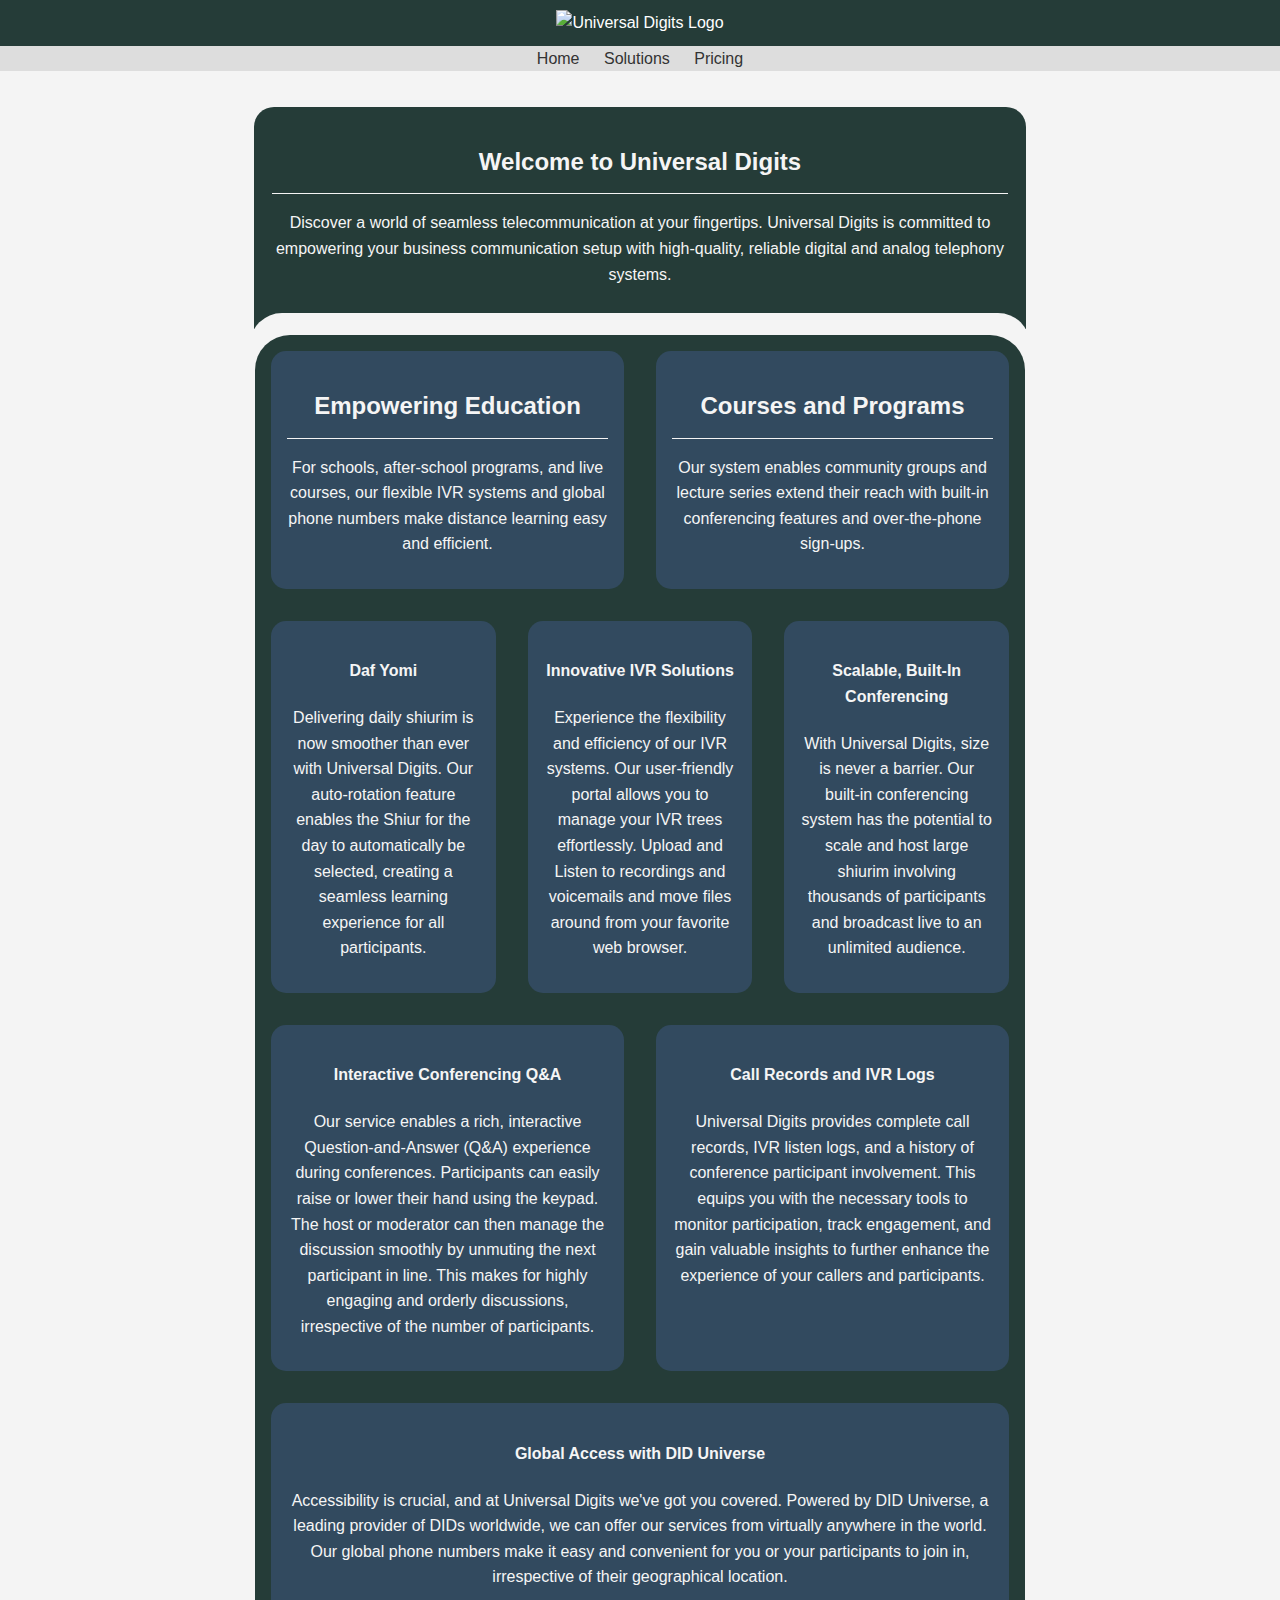
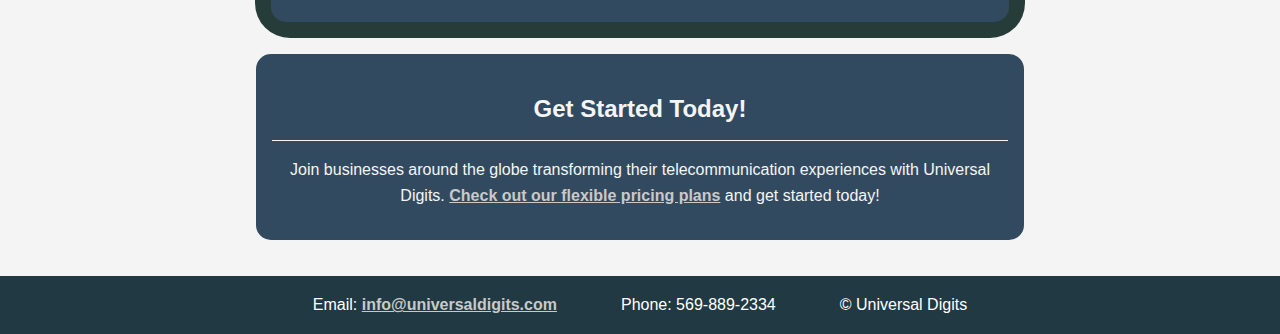
==== index.html @ 63ac1475 "first commit" ====
<!DOCTYPE html>
<html lang="en">
<head>
  <meta charset="UTF-8">
  <meta name="viewport" content="width=device-width, initial-scale=1">
  <title>Universal Digits</title>
  <!-- Your CSS Styles Here -->

  <link rel="stylesheet" href="styles.css"/>
</head>
<body>

<header>
  <img src="https://s3.us-east-2.amazonaws.com/www.arontel.com/ud-color-logo-no-background.png"
       alt="Universal Digits Logo" height="100">
</header>

<nav>

  <a href="index.html">Home</a>
  <a href="About.html">Solutions</a>
  <a href="Pricing.html">Pricing</a>
</nav>
<main>
  <div class="card2 card-bottom-border-inverse">
    <h2>Welcome to Universal Digits</h2>
    <p>Discover a world of seamless telecommunication at your fingertips. Universal Digits is committed to empowering
      your business communication setup with high-quality, reliable digital and analog telephony systems.</p>
  </div>

  <div class="card-rows">
    <!-- 1st Row - 2 Cards -->
    <div class="row">
      <div class="card2">
        <h2>Empowering Education</h2>
        <p>For schools, after-school programs, and live courses, our flexible IVR systems and global phone numbers make
          distance learning easy and efficient.</p>
      </div>
      <div class="card2">
        <h2>Courses and Programs</h2>
        <p>Our system enables community groups and lecture series extend their reach with built-in conferencing features
          and over-the-phone sign-ups.</p>
      </div>
    </div>
    <!-- 2nd Row - 3 Cards -->
    <div class="row">
      <div class="card2">
        <h4>Daf Yomi</h4>
        <p>Delivering daily shiurim is now smoother than ever with
          Universal Digits. Our auto-rotation feature enables the Shiur for the day to automatically
          be selected, creating a seamless learning experience for all participants.</p>
      </div>

      <div class="card2">
        <h4>Innovative IVR Solutions</h4>
        <p>Experience the flexibility and efficiency of our IVR systems. Our user-friendly portal allows you to manage your
          IVR trees effortlessly. Upload and Listen to recordings and voicemails and move files around from your favorite web browser.</p>
      </div>

      <div class="card2">
        <h4>Scalable, Built-In Conferencing</h4>
        <p>With Universal Digits, size is never a barrier. Our built-in conferencing system has the potential to scale and host large shiurim involving thousands
          of participants and broadcast live to an unlimited audience.</p>
      </div>

    </div>

    <div class="row">
      <div class="card2">
        <h4>Interactive Conferencing Q&A</h4>
        <p>Our service enables a rich, interactive Question-and-Answer (Q&A) experience during conferences. Participants can easily raise or lower their hand using the keypad. The host or moderator can then manage the discussion smoothly by unmuting the next participant in line. This makes for highly engaging and orderly discussions, irrespective of the number of participants.</p>
      </div>

      <div class="card2">
        <h4>Call Records and IVR Logs</h4>
        <p>Universal Digits provides complete call records, IVR listen logs, and a history of conference participant involvement. This equips you with the necessary tools to monitor participation, track engagement, and gain valuable insights to further enhance the experience of your callers and participants.</p>
      </div>
    </div>

    <div class="row">
      <div class="card2">
        <h4>Global Access with DID Universe</h4>
        <p>Accessibility is crucial, and at Universal Digits we've got you covered. Powered by DID Universe, a leading provider of DIDs worldwide, we can offer our services from virtually anywhere in the world. Our global phone numbers make it easy and convenient for you or your participants to join in, irrespective of their geographical location.</p>
      </div>
    </div>

  </div>


  <div class="card2">
    <h2>Get Started Today!</h2>
    <p>Join businesses around the globe transforming their telecommunication experiences with Universal Digits. <a
        href="Pricing.html">Check out our flexible pricing plans</a> and get started today!</p>
  </div>

</main>
<footer>
  <p>Email: <span id="heml"></span></p>
  <p>Phone: <span id="phone"></span></p>
  <p>&copy; Universal Digits</p>
  <script src="contact.js"></script>
</footer>
</body>
</html>
---- styles.css ----
body {
    font-family: Arial, sans-serif;
    line-height: 1.6;
    background: #f4f4f4;
    color: #333;
    margin: 0;
    padding: 0;
    position: relative;
    display: flex;
    flex-grow: 1;
    flex-direction: column;
    align-items: center;
    width: 100%;
    min-height: 100dvh;
}


main {
    display: flex;
    flex-direction: column;
    align-items: center;
}

header {
    background: #253c38;
    color: #fff;
    padding: 10px 0;
    text-align: center;
    width: 100%;
}

nav {
    background: #ddd;
    padding: 0 20px;
    overflow: auto;
    width: 100%;
    text-align: center;
}

nav a {
    color: #333;
    text-decoration: none;
    margin: 0 10px;
}

main {
    padding: 20px;
    max-width: 800px;
    flex: 1;
    width: 90%;
}

main, section {
    text-align: center;
    flex: 1
}

h1, h2, h3 {
    color: #333;
}

ul {
    list-style-type: none;
    padding: 0;
}

section {
    background: #fff;
    padding: 20px;
    border-radius: 10px;
    box-shadow: 1px 1px 3px rgba(0, 0, 0, 0.1);
    @media (min-width: 600px) {
        min-width: 500px;
    }
}

main section:last-child {
    /*margin-bottom: 60px;*/
}

footer {
    text-align: center;
    /*padding: 10px;*/
    background: #213942;
    color: #fff;
    position: relative;
    width: 100%;
    bottom: 0;
    left: 0;
    right: 0;
    display: flex;
    justify-content: center;
    align-items: center;
    flex-wrap: wrap;
}

footer p {
    margin-right: 2rem;
    margin-left: 2rem;
}


.card {
    background-color: #304252;
    border-radius: 15px;
    padding: 1em;
    margin: 1em 0;
    color: #f5f5f5;
}

.card h3, .card h2 {
    border-bottom: 1px solid #f4f4f4;
    padding-bottom: .5em;
    margin-bottom: .5em;
    color: #f5f5f5;
}

.card a, .card2 a, #heml a {
    color: #c9c9c9;
    font-weight: bolder;
}


.row {
    display: flex;
    justify-content: space-between;
    flex-wrap: wrap;
}

.card2 {
    background-color: #324A5F;
    border-radius: 15px;
    padding: 1em;
    color: #f5f5f5;
    margin: 1em;
    flex: 1 1;
}

@media screen and (max-width: 600px) {
    .card2 {
        flex: 1;
    }
}


.card-rows {
    font-family: Arial, sans-serif;
    line-height: 1.6;
    background-color: #253c38;
    color: white;
    margin-right: 15px;
    margin-left: 15px;
    /*padding: 0;*/
    display: flex;
    flex-wrap: wrap;
    justify-content: space-between;
    border-radius: 35px;
}

.card2 h2 {
    border-bottom: 1px solid #f4f4f4;
    padding-bottom: .5em;
    margin-bottom: .5em;
    color: #f5f5f5;
}


.card-bottom-border-inverse {
    position: relative;
    background-color: #324A5F;
    padding: 1em;
    color: #f5f5f5;
    margin: 1em;
}

.card-bottom-border-inverse {
    background: transparent;
}

.card-bottom-border-inverse::after {
    content: "";
    position: absolute;
    height: 70px;
    bottom: -4rem;
    left: -6px;
    right: -6px;
    background: #f4f4f4;
    border-radius: 2rem;
    z-index: -1;
    /*transform: matrix(20);*/
}

.card-bottom-border-inverse::before {
    content: "";
    position: absolute;
    top: 0;
    bottom: -10px;
    left: -2px;
    right: -2px;
    background: #253c38;
    border-radius: 20px 20px 0 0;
    z-index: -2;
}
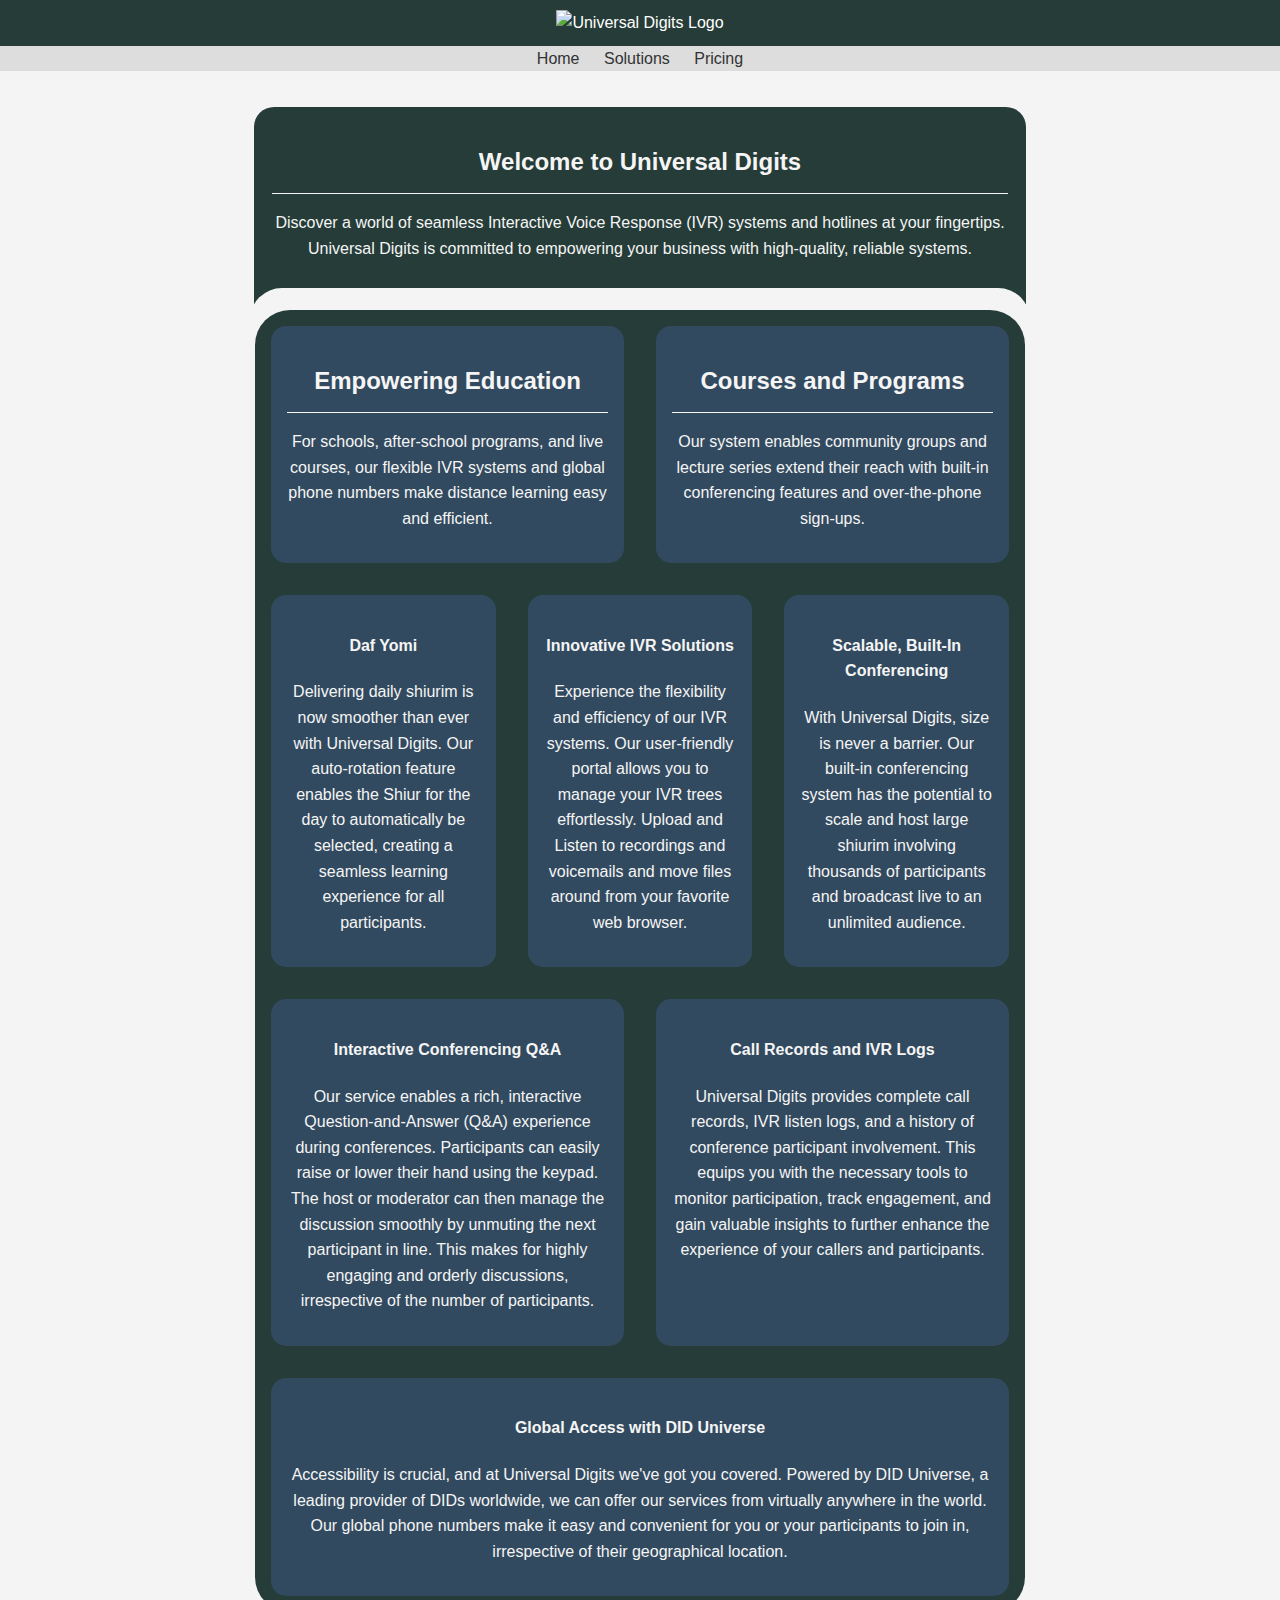
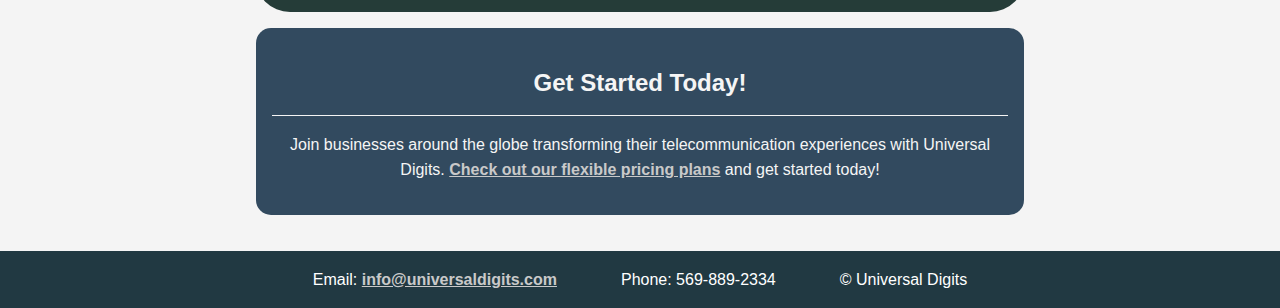
==== commit 6433601c: "Update introductory text on homepage." ====
--- a/index.html
+++ b/index.html
@@ -24,8 +24,7 @@
 <main>
   <div class="card2 card-bottom-border-inverse">
     <h2>Welcome to Universal Digits</h2>
-    <p>Discover a world of seamless telecommunication at your fingertips. Universal Digits is committed to empowering
-      your business communication setup with high-quality, reliable digital and analog telephony systems.</p>
+    <p>Discover a world of seamless Interactive Voice Response (IVR) systems and hotlines at your fingertips. Universal Digits is committed to empowering your business with high-quality, reliable systems.</p>
   </div>
 
   <div class="card-rows">
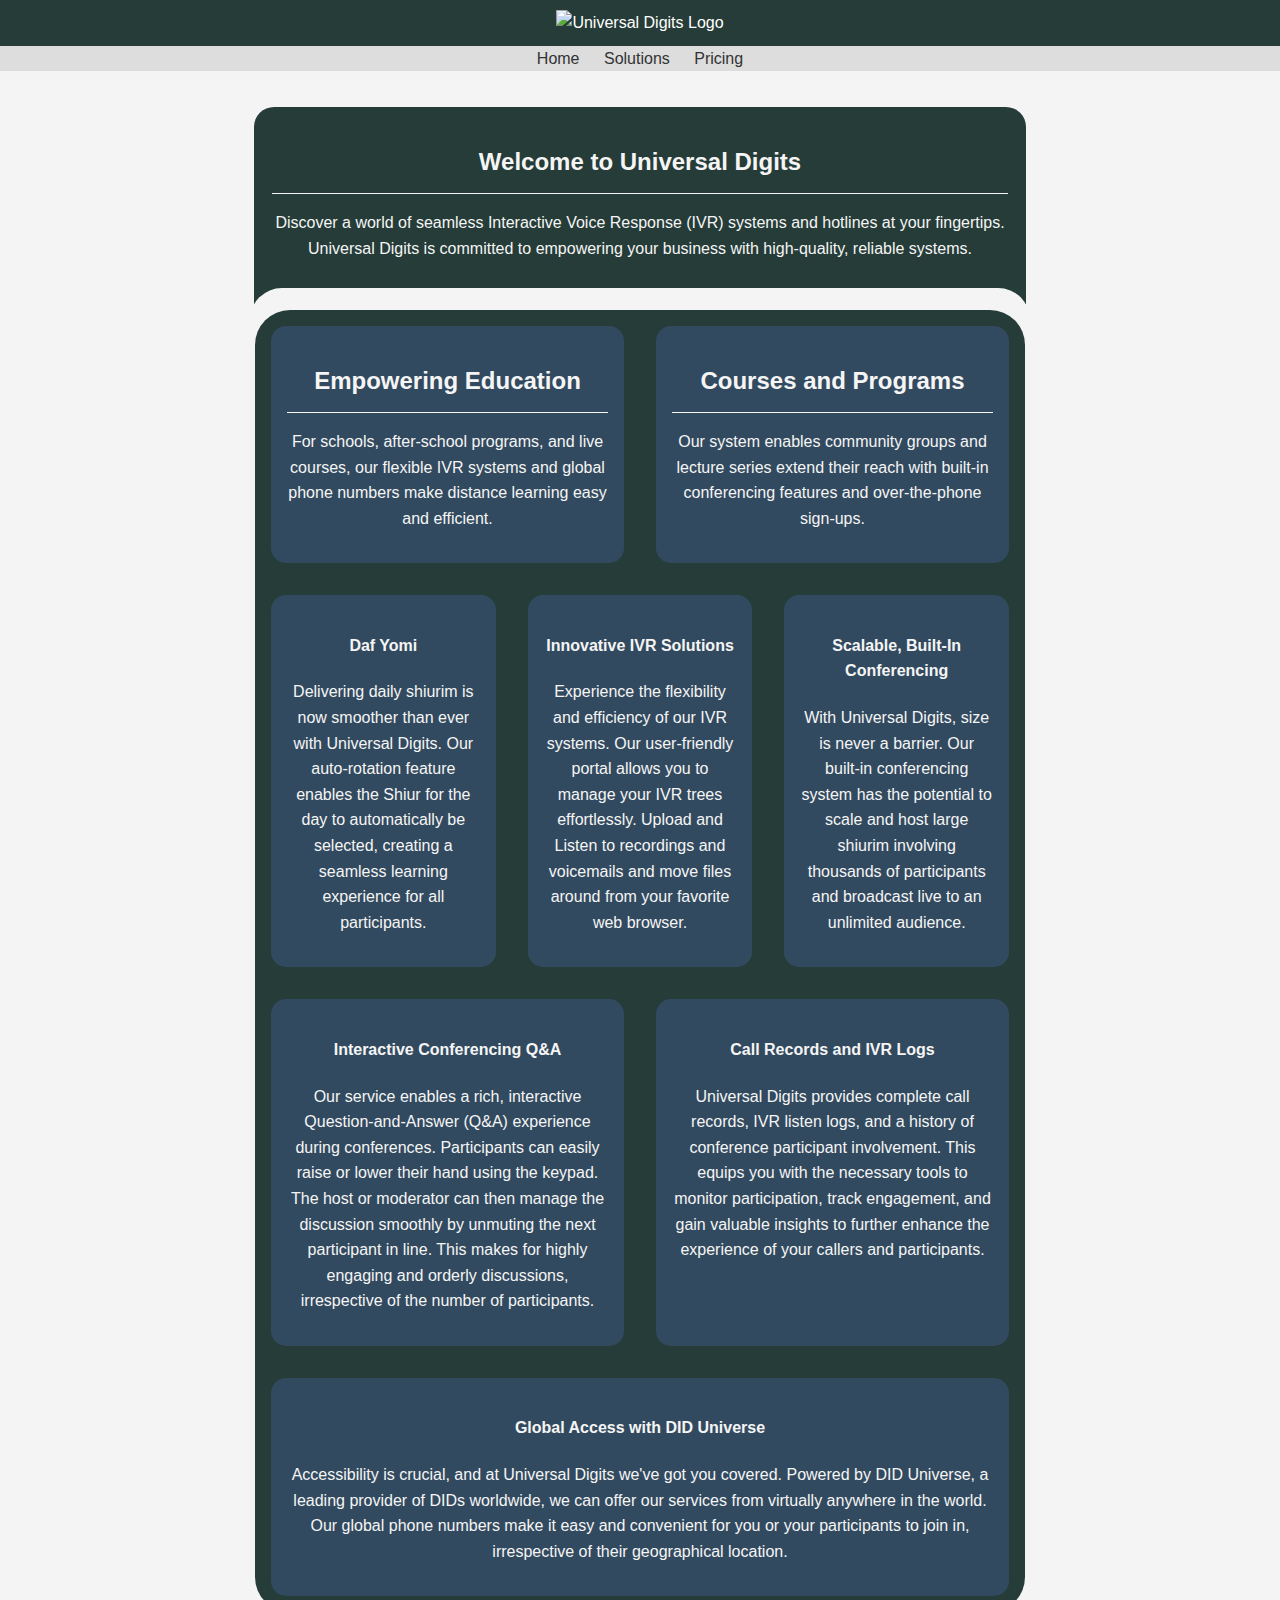
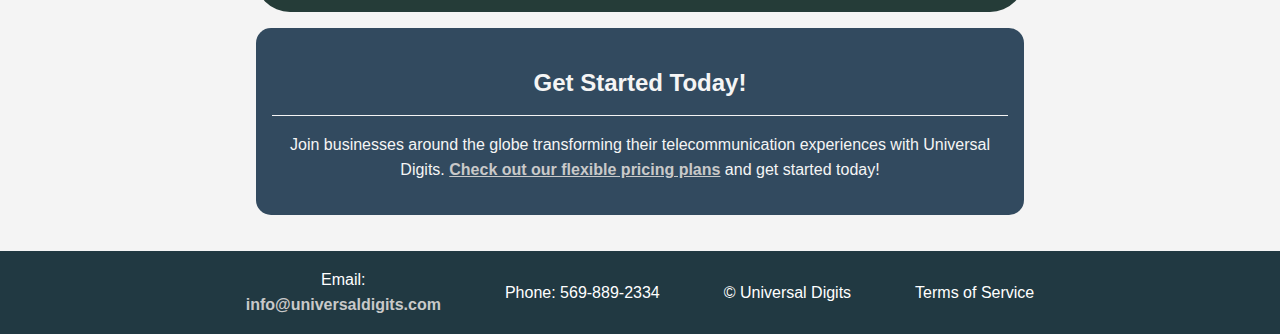
==== commit 3668f08c: "Added terms of service" ====
--- a/index.html
+++ b/index.html
@@ -97,6 +97,9 @@
   <p>Email: <span id="heml"></span></p>
   <p>Phone: <span id="phone"></span></p>
   <p>&copy; Universal Digits</p>
+  <p>
+    <a href="/terms-and-conditions.html" target="_blank">Terms of Service</a>
+  </p>
   <script src="contact.js"></script>
 </footer>
 </body>
--- a/styles.css
+++ b/styles.css
@@ -78,7 +78,11 @@
     /*margin-bottom: 60px;*/
 }
 
-footer {
+footer a {
+    text-decoration: none;
+}
+
+footer, footer a {
     text-align: center;
     /*padding: 10px;*/
     background: #213942;
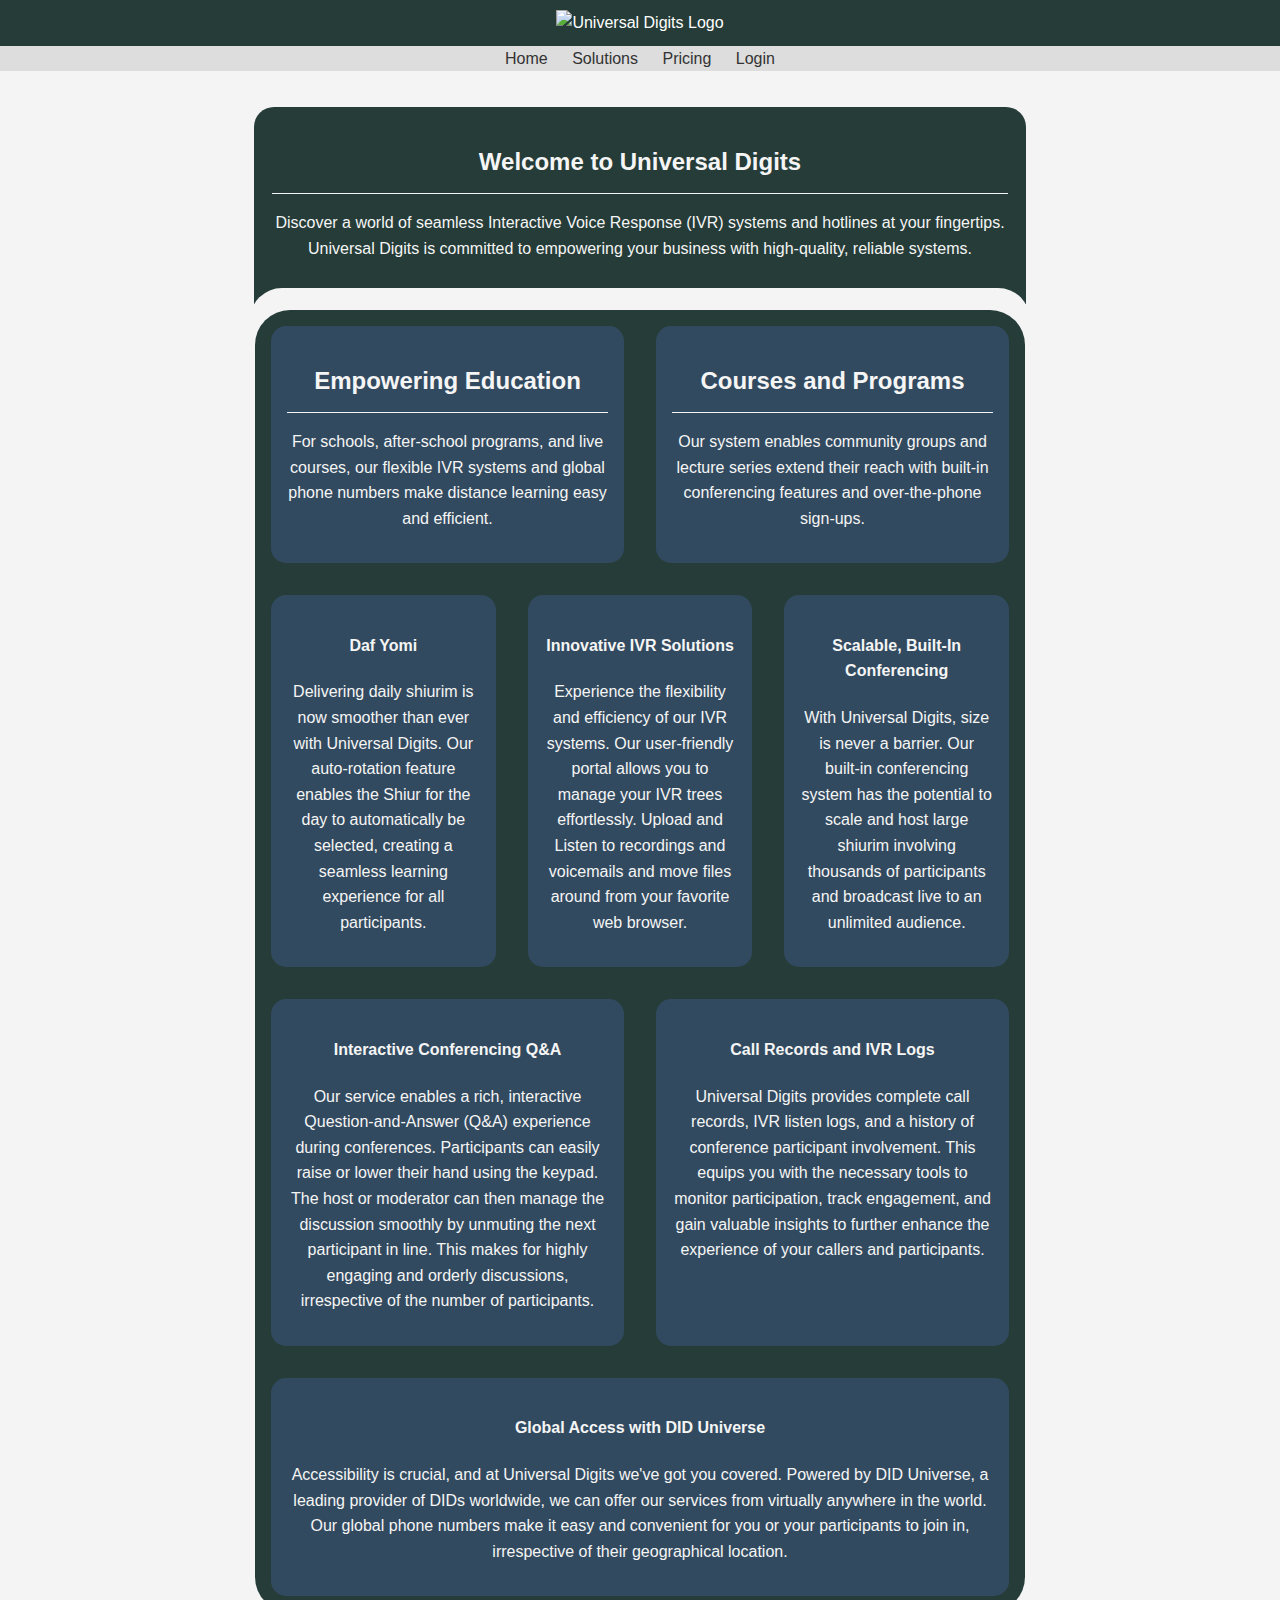
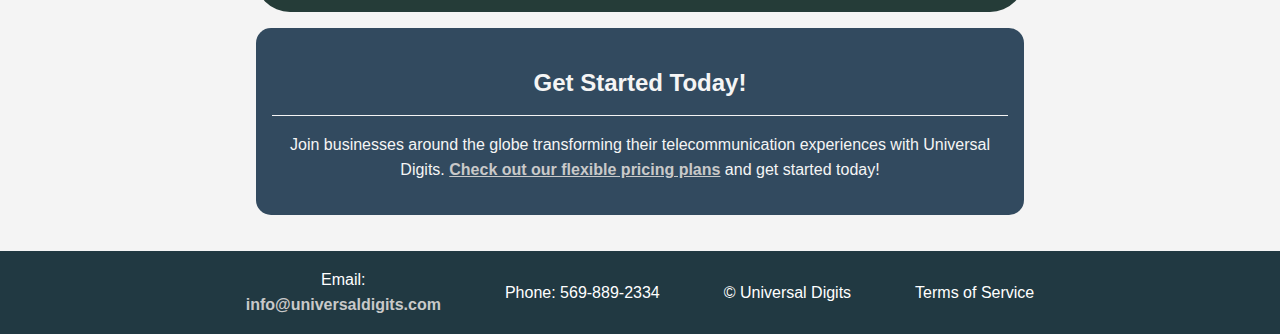
==== commit 8d346aa5: "Added login link" ====
--- a/index.html
+++ b/index.html
@@ -20,6 +20,7 @@
   <a href="index.html">Home</a>
   <a href="About.html">Solutions</a>
   <a href="Pricing.html">Pricing</a>
+  <a id="a-login" target="_blank">Login</a>
 </nav>
 <main>
   <div class="card2 card-bottom-border-inverse">
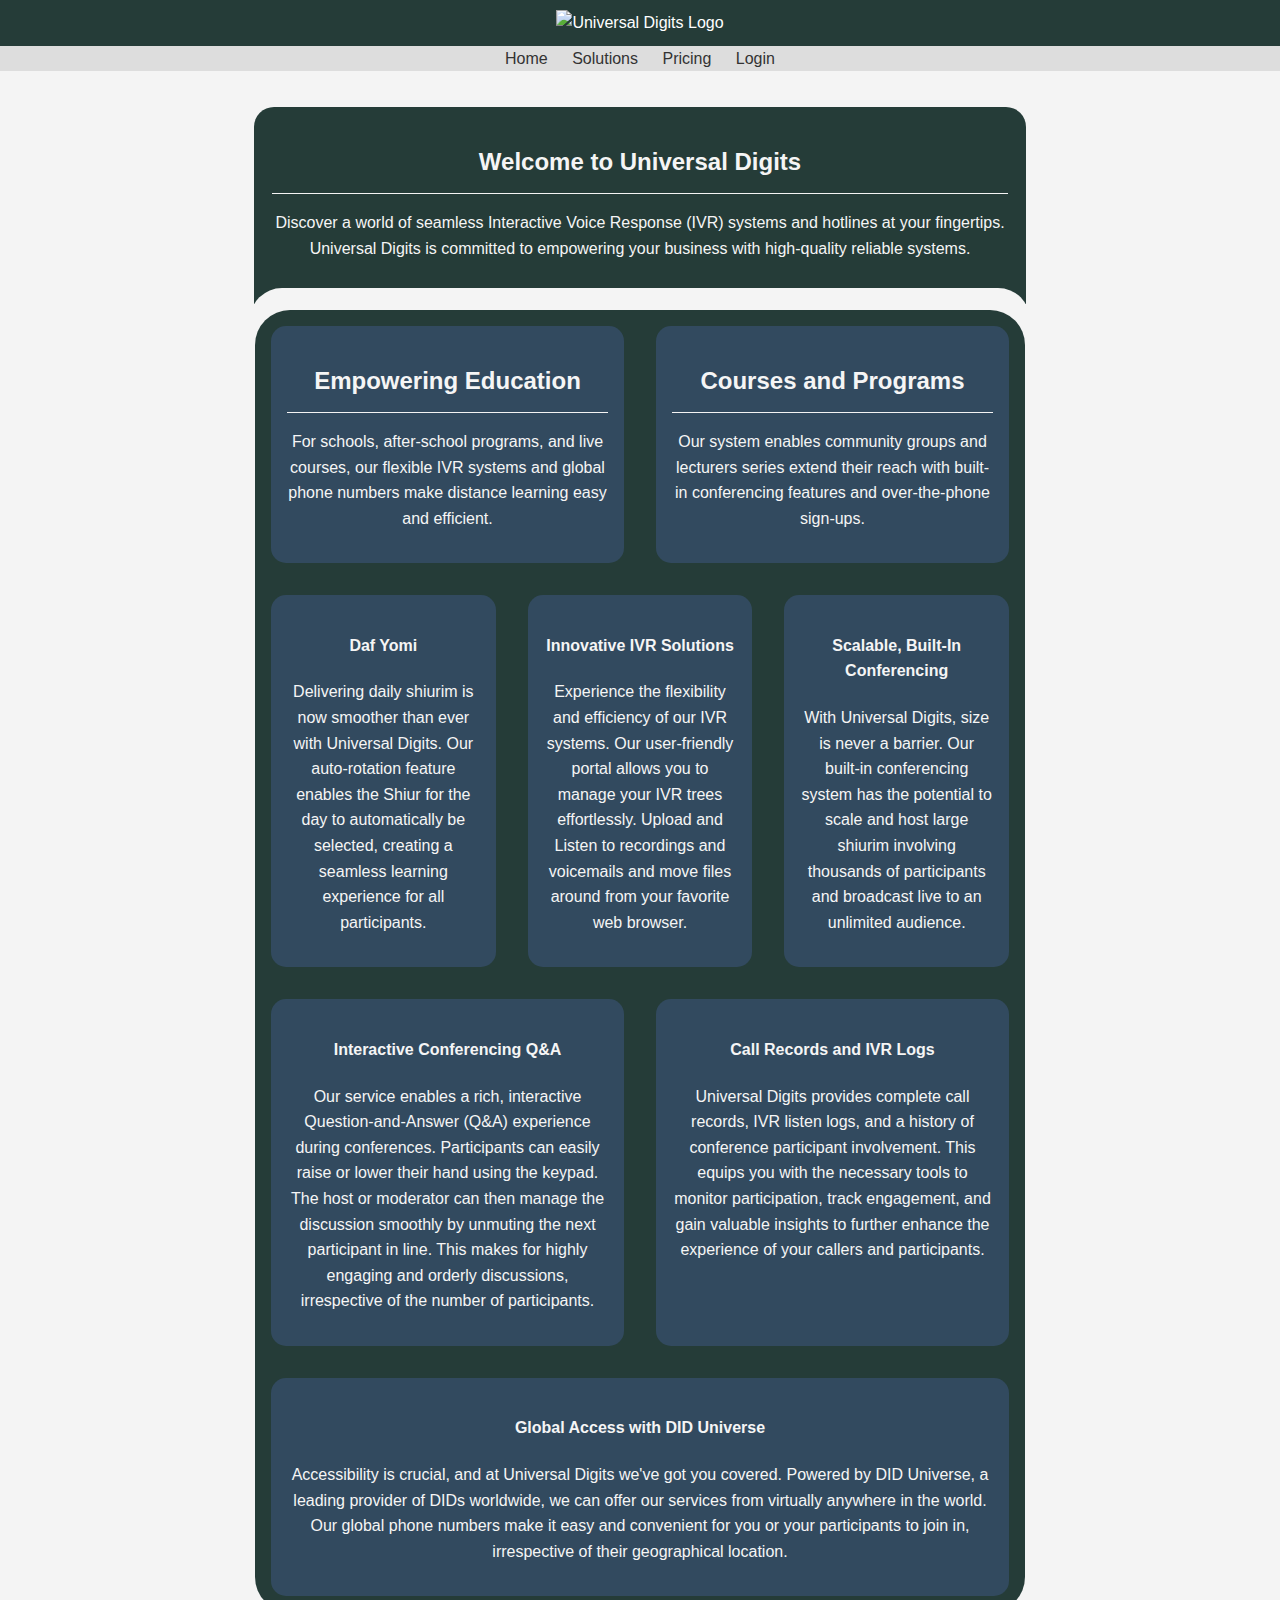
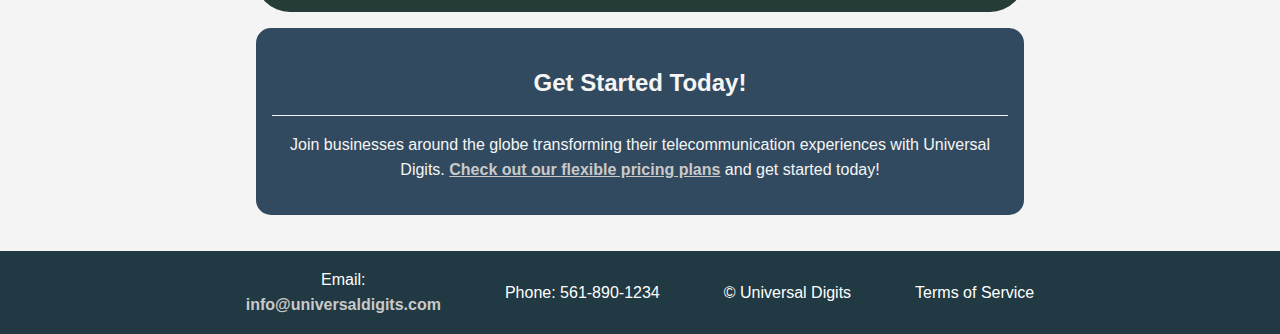
==== commit 74c2a780: "Fix typos in main card text" ====
--- a/index.html
+++ b/index.html
@@ -25,7 +25,7 @@
 <main>
   <div class="card2 card-bottom-border-inverse">
     <h2>Welcome to Universal Digits</h2>
-    <p>Discover a world of seamless Interactive Voice Response (IVR) systems and hotlines at your fingertips. Universal Digits is committed to empowering your business with high-quality, reliable systems.</p>
+    <p>Discover a world of seamless Interactive Voice Response (IVR) systems and hotlines at your fingertips. Universal Digits is committed to empowering your business with high-quality reliable systems.</p>
   </div>
 
   <div class="card-rows">
@@ -38,7 +38,7 @@
       </div>
       <div class="card2">
         <h2>Courses and Programs</h2>
-        <p>Our system enables community groups and lecture series extend their reach with built-in conferencing features
+        <p>Our system enables community groups and lecturers series extend their reach with built-in conferencing features
           and over-the-phone sign-ups.</p>
       </div>
     </div>
